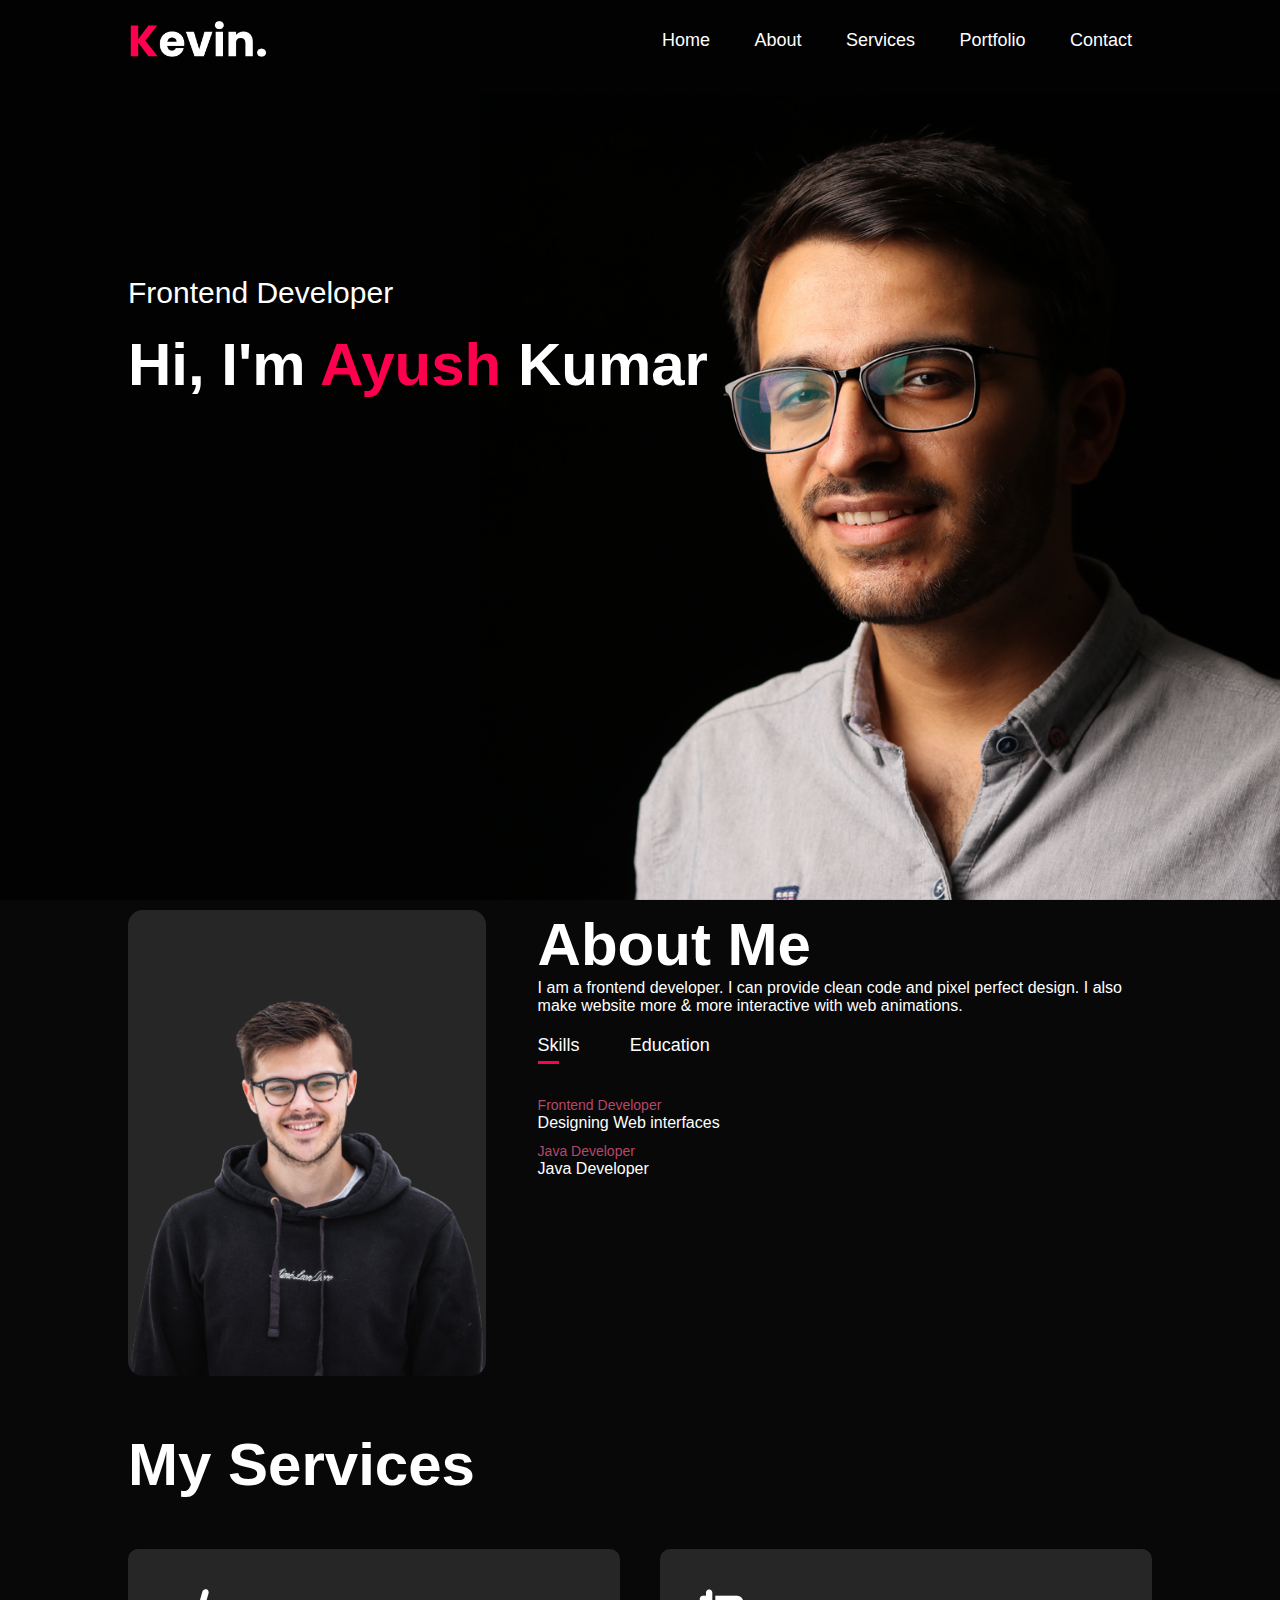
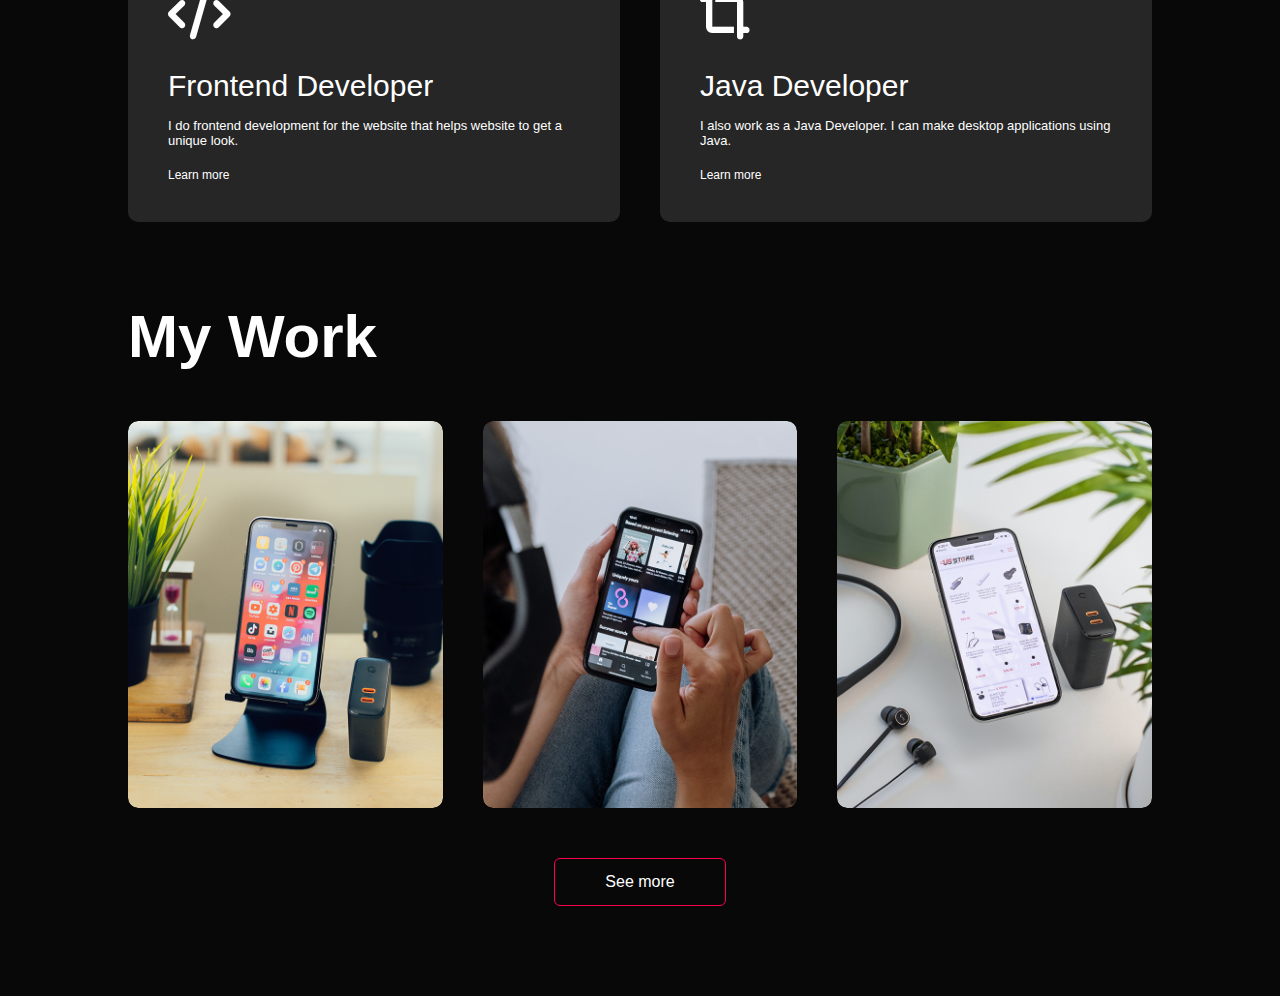
==== Personal_Portfolio/index.html @ 038eba7c "update images" ====
<!DOCTYPE html>
<html lang="en">
<head>
    <meta charset="UTF-8">
    <meta name="viewport" content="width=device-width, initial-scale=1.0">
    <title>Personal Portfolio Website</title>
    <link rel="stylesheet" href="style.css">
    <link rel="stylesheet" href="https://cdnjs.cloudflare.com/ajax/libs/font-awesome/6.5.1/css/all.min.css">
    
</head>
<body>
    <div id="header">
        <div class="container">
            <nav>
                <img src="images/logo.png" class="logo">
                <ul>
                    <li><a href="#">Home</a></li>
                    <li><a href="#">About</a></li>
                    <li><a href="#">Services</a></li>
                    <li><a href="#">Portfolio</a></li>
                    <li><a href="#">Contact</a></li>
                </ul>
            </nav>
            <div class="header-text">
                <p>Frontend Developer</p>
                <h1>Hi, I'm <span>Ayush</span> Kumar</h1>
            </div>
        </div>
    </div>
<!-- ------------About section----------------- -->
    <div id="about">
        <div class="container">
            <div class="row">
                <div class="about-col-1">
                    <img src="images/user.png">
                </div>
                <div class="about-col-2">
                    <h1 class="sub-title">About Me</h1>
                    <p>I am a frontend developer. I can provide clean code and pixel perfect design. I also make website more & more interactive with web animations.</p>

                    <div class="tab-titles">
                        <p class="tab-links active-link" onclick="opentab('skills')">Skills</p>
                        <p class="tab-links" onclick="opentab('education')">Education</p>
                    </div>
                    <div class="tab-contents active-tab" id="skills">
                        <ul>
                            <li><span>Frontend Developer</span><br>Designing Web interfaces</li>
                            <li><span>Java Developer</span><br>Java Developer</li>
                        </ul>
                    </div>
                    <div class="tab-contents" id="education">
                        <ul>
                            <li><span>2026</span><br>B.tech in Electronics and Communication Engineering from Bharati Vidyapeeth University Pune</li>
                        
                        </ul>
                    </div>
                </div>
            </div>
        </div>
    </div>

<!-- ------------Services section----------------- -->
 <div id="services">
    <div class="container">
        <h1 class="sub-title">My Services</h1>
        <div class="services-list">
            <div>
                <i class="fa-solid fa-code"></i>
                <h2>Frontend Developer</h2>
                <p>I do frontend development for the website that helps website to get a unique look.</p>
                <a href="#">Learn more</a>
            </div>
            <div>
                <i class="fa-solid fa-crop-simple"></i>
                <h2>Java Developer</h2>
                <p>I also work as a Java Developer. I can make desktop applications using Java.</p>
                <a href="#">Learn more</a>
            </div>
        </div>
    </div>
 </div>

<!-- ------------Portfolio section----------------- -->
<div id="portfolio">
    <div class="container">
        <h1 class="sub-title">My Work</h1>
        <div class="work-list">
            <div class="work">
                <img src="images/work-1.png">
                <div class="layer">
                    <h3>Social Media App</h3>
                    <p>The app connects you to the talented people around the world.
                        Download it from play store.</p>
                    <a href="#"><i class="fa-solid fa-up-right-from-square"></i></a>
                </div>
            </div>
            <div class="work">
                <img src="images/work-2.png">
                <div class="layer">
                    <h3>Music App</h3>
                    <p>The app connects you to the talented people around the world.
                        Download it from play store.</p>
                    <a href="#"><i class="fa-solid fa-up-right-from-square"></i></a>
                </div>
            </div>
            <div class="work">
                <img src="images/work-3.png">
                <div class="layer">
                    <h3>Online Shopping App</h3>
                    <p>The app connects you to the talented people around the world.
                        Download it from play store.</p>
                    <a href="#"><i class="fa-solid fa-up-right-from-square"></i></a>
                </div>
            </div>
        </div>
        <a href="#" class="btn">See more</a>
    </div>
</div>



    <script>
        
        var tablinks = document.getElementsByClassName('tab-links');
        var tabcontents = document.getElementsByClassName('tab-contents');

        function opentab(tabname){
            for(tablink of tablinks){
                tablink.classList.remove('active-link');
            }
            for(tabcontent of tabcontents){
                tabcontent.classList.remove('active-tab');
            }
            event.currentTarget.classList.add('active-link');
            document.getElementById(tabname).classList.add('active-tab');
        }
    </script>
</body>
</html>
---- Personal_Portfolio/style.css ----
*{
    margin: 0;
    padding: 0;
    font-family: 'poppins', sans-serif;
    box-sizing: border-box;
}
body{
    background: #080808;
    color: #fff;
}
#header{
    width: 100%;
    height: 100vh;
    background: url(images/background.png);
    background-size: cover;
    background-position: center;
}
.container{
    padding: 10px 10%;
}
nav{
    display: flex;
    justify-content: space-between;
    align-items: center;
    flex-wrap: wrap;
}
.logo{
    width: 140px;
}
nav ul li{
    display: inline-block;
    list-style: none;
    margin: 10px 20px;
}
nav ul li a{
    text-decoration: none;
    color: #fff;
    font-size: 18px;
    position: relative;
}
nav ul li a::after{
    content: '';
    width: 0;
    height: 3px;
    background: #ff004f;
    position: absolute;
    left: 0;
    bottom: -6px;
    transition: 0.5s;
}
nav ul li a:hover::after{
    width: 100%;
}
.header-text{
    margin-top: 20%;
    font-size: 30px;
}
.header-text h1{
    font-size: 60px;
    margin-top: 20px;
}
.header-text h1 span{
    color: #ff004f;
}

/* ------------About Section------------ *//

#about{
    padding: 80px 0;
    color: #ababab;
}
.row{
    display: flex;
    justify-content: space-between;
    flex-wrap: wrap;
}
.about-col-1{
    flex-basis: 35%;
}
.about-col-1 img{
    width: 100%;
    border-radius: 15px;
}
.about-col-2{
    flex-basis: 60%;
}
.sub-title{
    font-size: 60px;
    font-weight: 600;
    color: #fff;
}
.tab-titles{
    display: flex;
    margin: 20px 0 40px;
}
.tab-links{
    margin-right: 50px;
    font-size: 18px;
    font-weight: 500;
    cursor: pointer;
    position: relative;
}
.tab-links::after{
    content: '';
    width: 0;
    height: 3px;
    background: #ff004f;
    position: absolute;
    left: 0;
    bottom: -8px;
    transition: 0.5s;
}
.tab-links.active-link::after{
    width: 50%;
}
.tab-contents ul li{
    list-style: none;
    margin: 10px 0;
}
.tab-contents ul li span{
    color: #b54769;
    font-size: 14px;
}
.tab-contents{
    display: none;
}
.tab-contents.active-tab{
    display: block;
}
/* ------------Services Section------------ */

#services{
    padding: 30px 0;
}
.services-list{
    display: grid;
    grid-template-columns: repeat(auto-fit, minmax(250px, 1fr));
    grid-gap: 40px;
    margin-top: 50px;
}
.services-list div{
    background: #262626;
    padding: 40px;
    font-size: 13px;
    font-weight: 300;
    border-radius: 10px;
    transition: background 0.5s, transform 0.5s; 
}
.services-list div i{
    font-size: 50px;
    margin-bottom: 30px;
}
.services-list div h2{
    font-size: 30px;
    margin-bottom: 15px;
    font-weight: 500;
}
.services-list div a{
    color: #fff;
    text-decoration: none;
    font-size: 12px;
    margin-top: 20px;
    display: inline-block;
}
.services-list div:hover{
    background: #ff004f;
    transform: translateY(-10px);
}

/* ------------Portfolio Section------------ */
#portfolio{
    padding: 30px 0;
}
.work-list{
    display: grid;
    grid-template-columns: repeat(auto-fit, minmax(250px, 1fr));
    grid-gap: 40px;
    margin-top: 50px;
}
.work{
    border-radius: 10px;
    overflow: hidden;
    position: relative;
}
.work img{
    width: 100%;
    border-radius: 10px;
    display: block;
    transition: transform 0.5s;
}
.layer{
    width: 100%;
    height: 0;
    background: linear-gradient(rgba(0,0,0,0.6), #ff004f);
    border-radius: 10px;
    position: absolute;
    left: 0;
    bottom: 0;
    overflow: hidden;
    display: flex;
    align-items: center;
    justify-content: center;
    flex-direction: column;
    padding: 0 40px;
    text-align: center;
    font-size: 14px;
    transition: height 0.5s;
}
.layer h3{
   font-weight: 500;
   margin-bottom: 20px;
}
.layer a{
    margin-top: 20px;
    color: #ff004f;
    text-decoration: none;
    font-size: 18px;
    line-height: 60px;
    background: #fff;
    width: 60px;
    height: 60px;
    border-radius: 50%;
    text-align: center;
}
.work:hover img{
    transform: scale(1.1);

}
.work:hover .layer{
    height: 100%;
}
.btn{
    display: block;
    margin: 50px auto;
    width: fit-content;
    border: 1px solid #ff004f;
    padding: 14px 50px;
    border-radius: 6px;
    text-decoration: none;
    color: #fff;
    transition: background 0.5s;
}
.btn:hover{
    background: #ff004f;
}
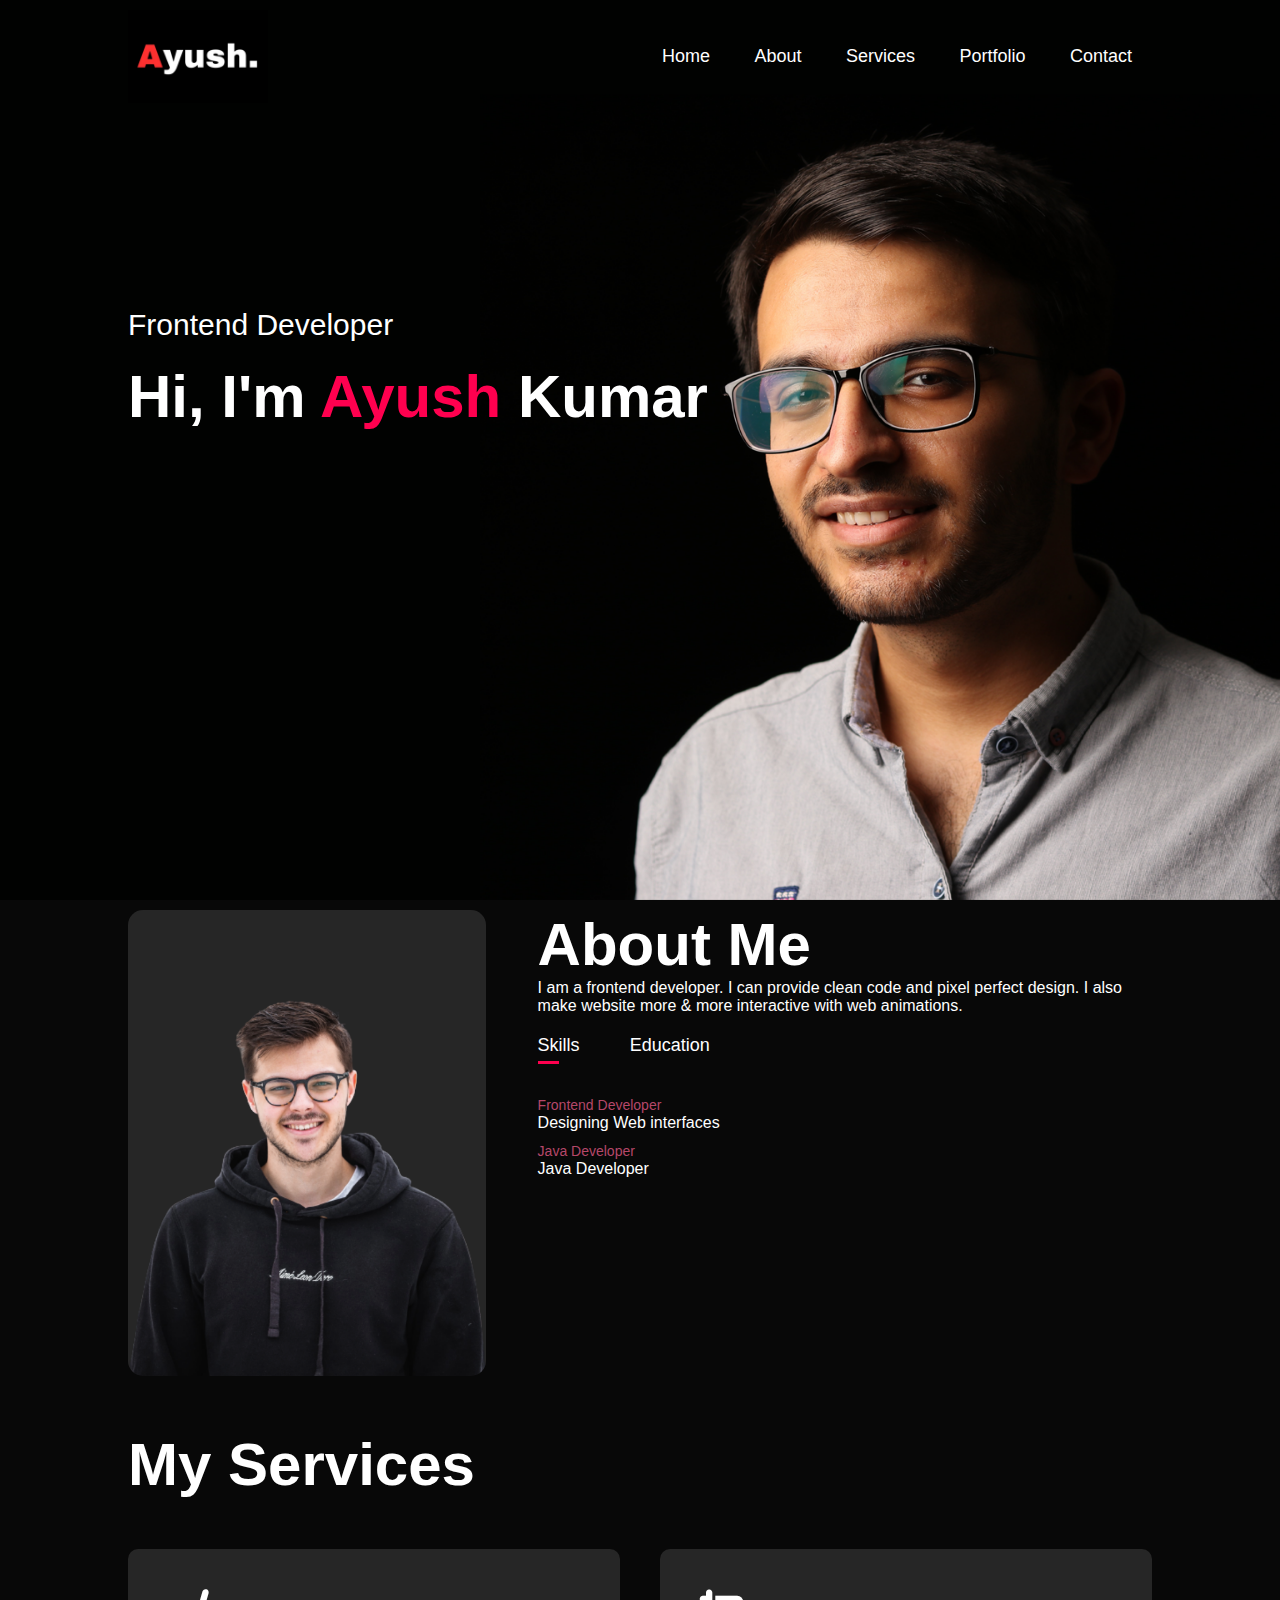
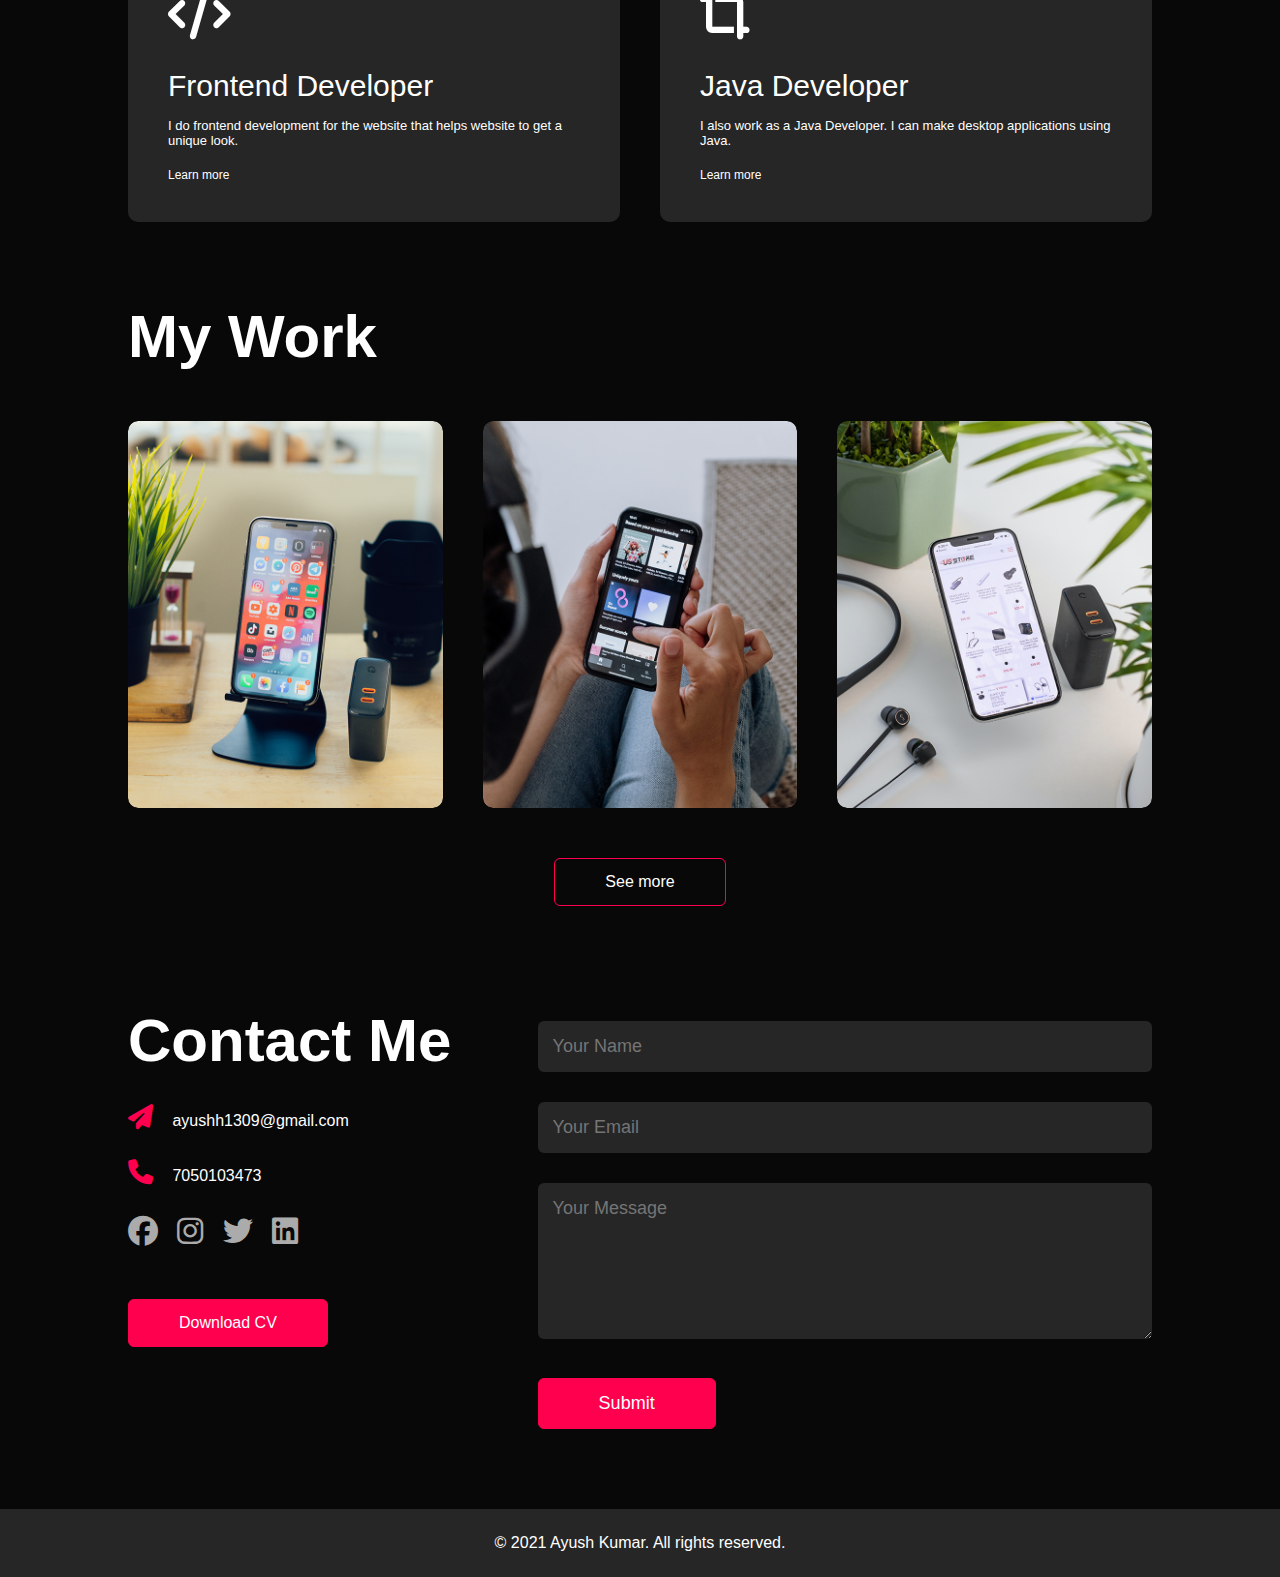
==== commit 9027cdf9: "updated files" ====
--- a/Personal_Portfolio/index.html
+++ b/Personal_Portfolio/index.html
@@ -12,14 +12,16 @@
     <div id="header">
         <div class="container">
             <nav>
-                <img src="images/logo.png" class="logo">
-                <ul>
-                    <li><a href="#">Home</a></li>
-                    <li><a href="#">About</a></li>
-                    <li><a href="#">Services</a></li>
-                    <li><a href="#">Portfolio</a></li>
-                    <li><a href="#">Contact</a></li>
+                <img src="images/ayush-logo.jpeg" class="logo">
+                <ul id="sidemenu">
+                    <li><a href="#header">Home</a></li>
+                    <li><a href="#about">About</a></li>
+                    <li><a href="#services">Services</a></li>
+                    <li><a href="#portfolio">Portfolio</a></li>
+                    <li><a href="#contact">Contact</a></li>
+                    <i class="fa-solid fa-circle-xmark" onclick="closemenu()"></i>
                 </ul>
+                <i class="fa-solid fa-bars" onclick="openmenu()"></i>
             </nav>
             <div class="header-text">
                 <p>Frontend Developer</p>
@@ -117,6 +119,38 @@
     </div>
 </div>
 
+<!-- ------------Contact section----------------- -->
+<div id="contact">
+    <div class="container">
+        <div class="row">
+            <div class="contact-left">
+                <h1 class="sub-title">Contact Me</h1>
+                <p> <i class="fa-solid fa-paper-plane"></i> ayushh1309@gmail.com</p>
+                <p> <i class="fa-solid fa-phone"></i> 7050103473</p>
+                <div class="social-icons">
+                    <a href=""><i class="fa-brands fa-facebook"></i></a>
+                    <a href=""><i class="fa-brands fa-instagram"></i></a>
+                    <a href=""><i class="fa-brands fa-twitter"></i></a>
+                    <a href=""><i class="fa-brands fa-linkedin"></i></a>
+                </div>
+                <a href="" class="btn btn2">Download CV</a>
+            </div>
+            <div class="contact-right">
+                <form>
+                    <input type="text" name="Name" placeholder="Your Name" required>
+                    <input type="email" name="Email" placeholder="Your Email" required>
+                    <textarea name="Message" rows="6" placeholder="Your Message" required></textarea>
+                    <button type="submit" class="btn btn2">Submit</button>
+                </form>
+                
+            </div>
+        </div>
+    </div>
+    <div class="copyright">
+         <p>&copy; 2021 Ayush Kumar. All rights reserved.</p>
+    </div>
+</div>
+
 
 
     <script>
@@ -135,5 +169,17 @@
             document.getElementById(tabname).classList.add('active-tab');
         }
     </script>
+
+    <script>
+        var sidemenu = document.getElementById("sidemenu");
+
+        function openmenu(){
+            sidemenu.style.right = "0";
+        }
+        function closemenu(){
+            sidemenu.style.right = "-200px";
+        }
+        
+    </script>
 </body>
 </html>--- a/Personal_Portfolio/style.css
+++ b/Personal_Portfolio/style.css
@@ -3,6 +3,9 @@
     padding: 0;
     font-family: 'poppins', sans-serif;
     box-sizing: border-box;
+}
+html{
+    scroll-behavior: smooth;
 }
 body{
     background: #080808;
@@ -242,4 +245,129 @@
 }
 .btn:hover{
     background: #ff004f;
-}+}
+
+/* ------------Contact Section------------ */
+.contact-left{
+    flex-basis: 35%;
+}
+.contact-right{
+    flex-basis: 60%;
+}
+.contact-left p{
+    margin-top: 30px;
+}
+.contact-left p i{
+    color: #ff004f;
+    margin-right: 15px;
+    font-size: 25px;
+}
+.social-icons{
+    margin-top: 30px;
+}
+.social-icons a{
+    text-decoration: none;
+    font-size: 30px;
+    margin-right: 15px;
+    color: #ababab;
+    display: inline-block;
+    transition: transform 0.5s;
+}
+.social-icons a:hover{
+    color: #ff004f;
+    transform: translateY(-5px);
+}
+.btn.btn2{
+    display: inline-block;
+    background: #ff004f;
+}
+.contact-right form{
+    width: 100%;
+}
+form input, form textarea{
+    width: 100%;
+    border: 0;
+    outline: none;
+    background: #262626;
+    padding: 15px;
+    margin: 15px 0;
+    color: #fff;
+    border-radius: 6px;
+    font-size: 18px;
+}
+form .btn2{
+    padding: 14px 60px;
+    font-size: 18px;
+    margin-top: 20px;
+    cursor: pointer;
+}
+.copyright{
+    width: 100%;
+    text-align: center;
+    padding: 25px 0;
+    background: #262626;
+    font-weight: 300;
+    margin-top: 20px;
+}
+
+/* ------------Responsive Media Queries------------ */
+
+nav .fa-solid{
+    display: none;
+}
+
+@media only screen and (max-width: 600px){
+    #header{
+        background-image: url(images/phone-background.png);
+    }
+    .header-text{
+        margin-top: 100%;
+        font-size: 16px;
+    }
+    .header-text h1{
+        font-size: 30px;
+    }
+    nav .fa-solid{
+        display: block;
+        font-size: 25px;
+    }
+    nav ul{
+        background: #ff004f;
+        position: fixed;
+        top: 0;
+        right: -200px;
+        width: 200px;
+        height: 100vh;
+        padding-top: 50px;
+        z-index: 2;
+        transition: right 0.5s;
+    }
+    nav ul li{
+        display: block;
+        margin: 25px;
+    }
+    nav ul .fa-solid{
+        position: absolute;
+        top: 25px;
+        left: 25px;
+        cursor: pointer;
+    }
+    .sub-title{
+        font-size: 40px;
+    }
+    .about-col-1, .about-col-2{
+        flex-basis: 100%;
+    }
+    .about-col-1{
+        margin-bottom: 30px;
+    }
+    .about-col-2{
+        font-size: 14px;
+    }
+    .tab-links{
+        margin-right: 30px;
+    }
+    .contact-left, .contact-right{
+        flex-basis: 100%;
+    }
+}
